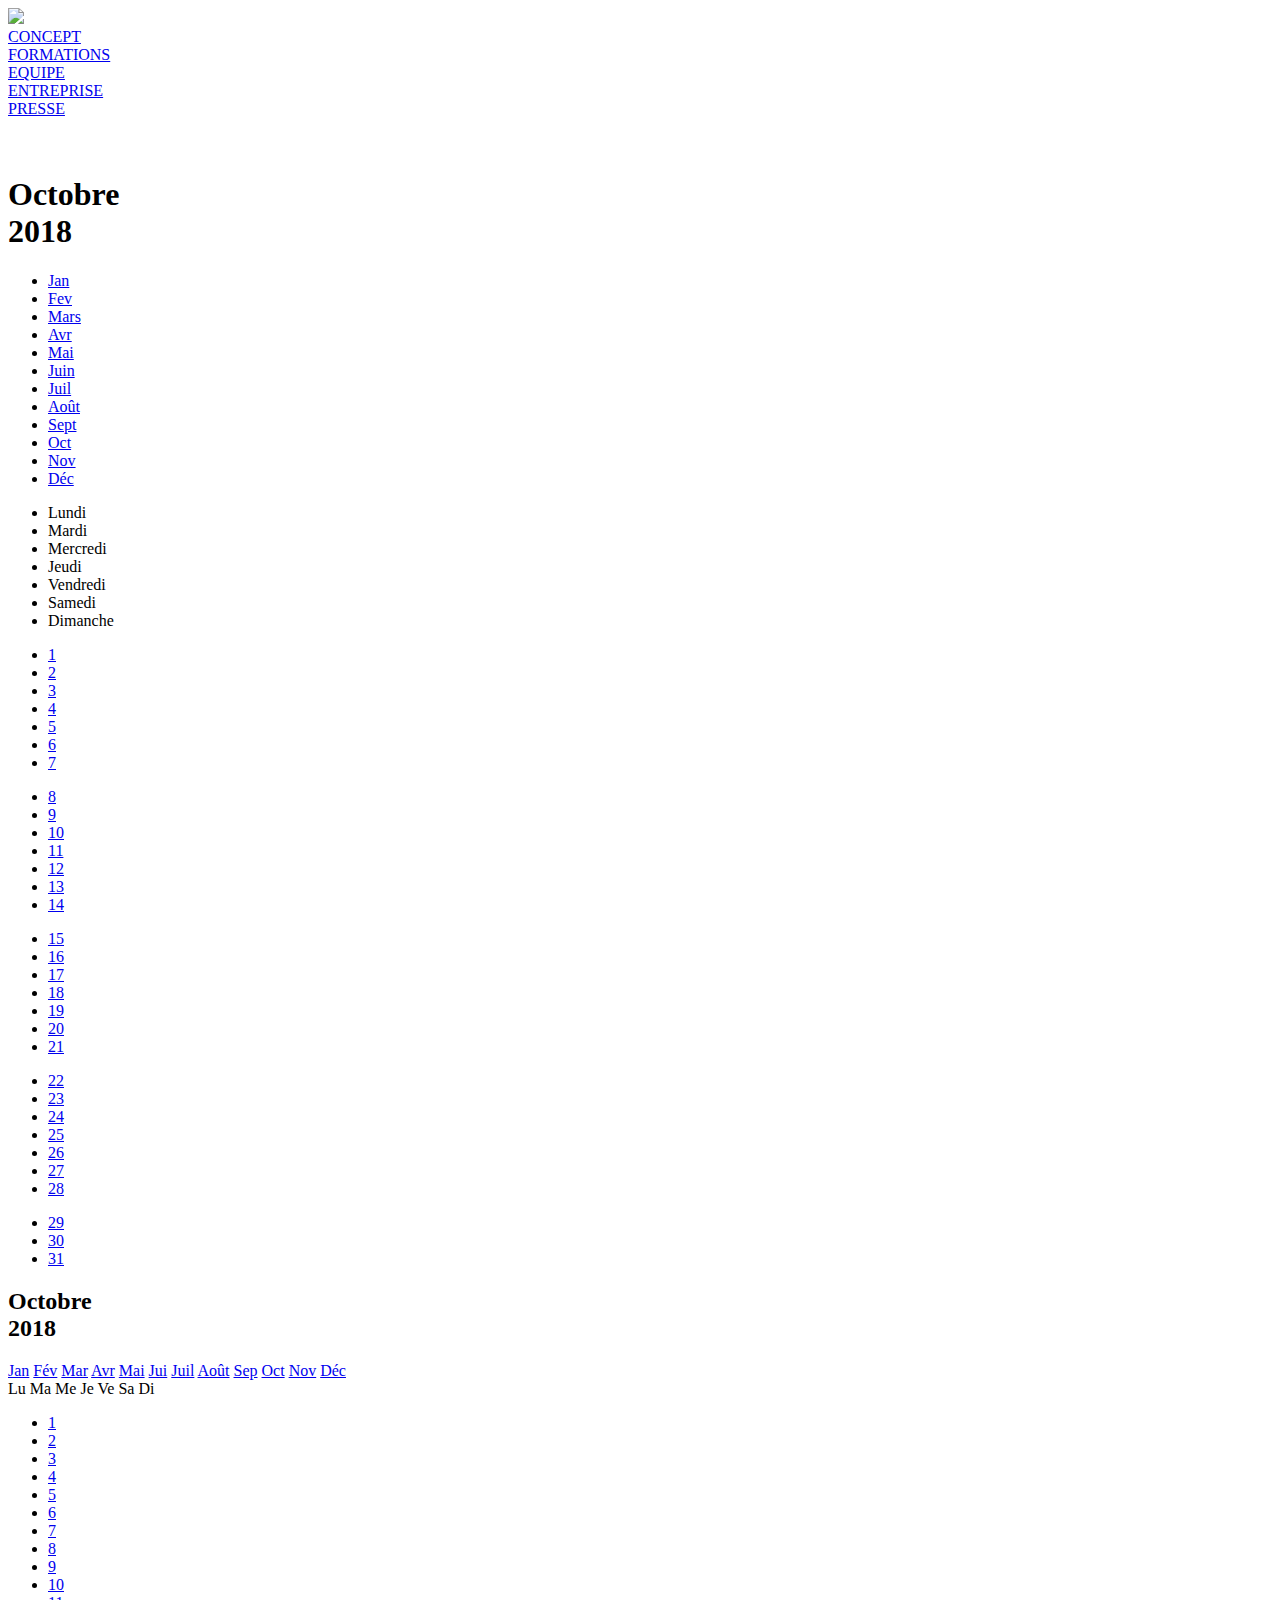
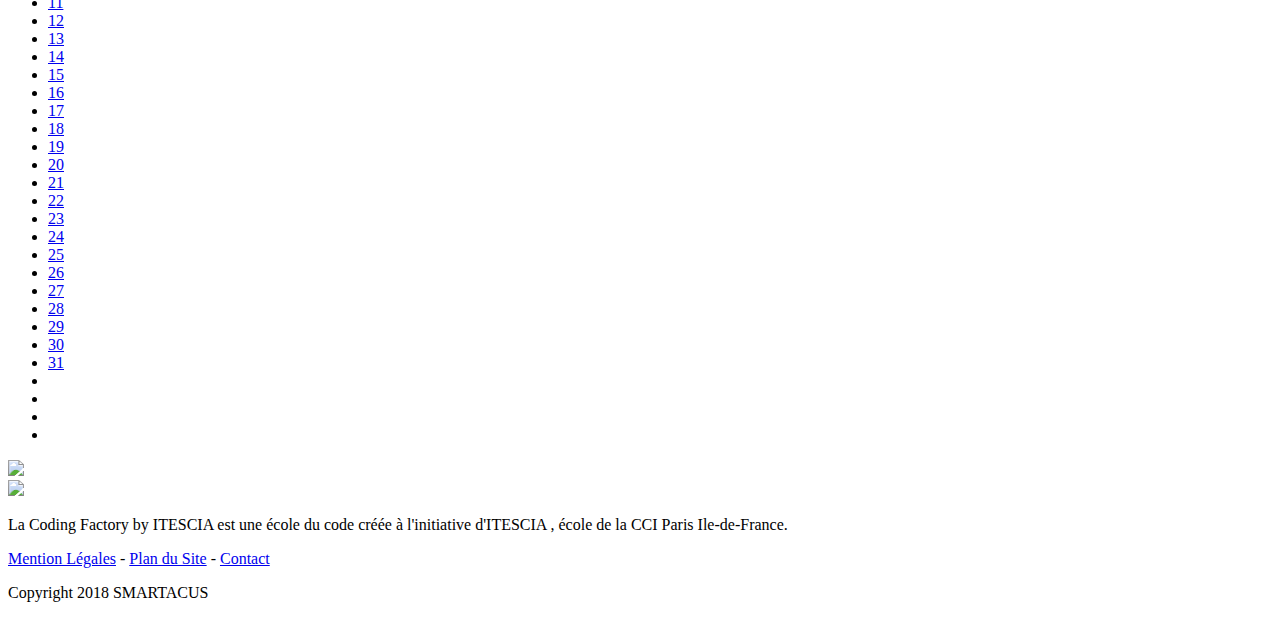
==== Calendrier/10Octobre.html @ 1af4219f "Mise en place du calendrier v1" ====
<!DOCTYPE html>
<html>
	<head>
		<meta charset="utf-8"/>
		<link rel="stylesheet" href="./css/style.css" />
        <link rel="stylesheet" href="./css/formulaire.css" />
		<link href="https://fonts.googleapis.com/css?family=PT+Sans" rel="stylesheet">
		<link href="https://fonts.googleapis.com/css?family=Antic+Slab" rel="stylesheet">
		<link rel="stylesheet" href="https://use.fontawesome.com/releases/v5.3.1/css/all.css" integrity="sha384-mzrmE5qonljUremFsqc01SB46JvROS7bZs3IO2EmfFsd15uHvIt+Y8vEf7N7fWAU" crossorigin="anonymous">

		<title>Calendrier</title>
	</head>

	<body>

		<header> 

			<div class="boiteHeader">

	            <div class="logoItes"> 
	                <a href="index.html"> <img src="Image/logo-coding-factory.png" > </a>
	            </div>
                    
                

                <div class="dn">
                
                    <div class="menu1 surv surv:hover" ">
                        <a href="https://codingfactory.fr/concept/" class="menu3">
                            <div class="menu2">CONCEPT</div></a>
                    </div>

                    <div class="menu1 surv surv:hover">
                        <a href="https://codingfactory.fr/developpeur/" class="menu3">
                            <div class="menu2">FORMATIONS</div></a>
                    </div>

                    <div class="menu1 surv surv:hover">
                        <a href="https://codingfactory.fr/equipe/" class="menu3">
                            <div class="menu2">EQUIPE</div></a>
                    </div>

                    <div class="menu1 surv surv:hover">
                        <a href="https://codingfactory.fr/entreprises/" class="menu3">
                            <div class="menu2">ENTREPRISE</div></a>
                    </div>

                    <div class="menu1 surv surv:hover">
                        <a href="https://codingfactory.fr/presse/" class="menu3">
                            <div class="menu2">PRESSE</div></a>
                    </div>
                </div>
            </div>



    <div class="backgr"">
		<!-- Img -->
    </div>
		 <h1><i class="far fa-calendar-alt"></i><br>Octobre <br> 2018 </h1>
		</header>
		<section class="hidewhenresponsive">
		 	<!-- Les mois -->

		 <div>
		 	<ul class="mois"> 
			  <li><a href="1Janvier.html">Jan</a></li>
			  <li><a href="2Fevrier.html">Fev</a></li>
			  <li><a href="3Mars.html">Mars</a></li>
			  <li><a href="4Avril.html">Avr</a></li>
			  <li><a href="5Mai.html">Mai</a></li>
			  <li><a href="6Juin.html">Juin</a></li>
			  <li><a href="7Juillet.html">Juil</a></li>
			  <li><a href="8Aout.html">Août</a></li>
			  <li><a href="9Septembre.html">Sept</a></li>	
			  <li><a href="10Octobre.html" class="moisCaseCouleur">Oct</a></li>
			  <li><a href="11Novembre.html">Nov</a></li>
			  <li><a href="12Decembre.html">Déc</a></li>
			</ul>
		</div>

		<!-- Les journées -->

		<ul class="journee">
			  <li>Lundi</li>
			  <li>Mardi</li>
			  <li>Mercredi</li>
			  <li>Jeudi</li>
			  <li>Vendredi</li>
			  <li>Samedi</li>
			  <li>Dimanche</li>
			</ul>
			
	<div class="testA"  >

			<ul class="SemaineA"> 
			  
			  <li class="Jour1 hoverjour"><a  href="formulaire.html" >1 </a>  </li>
			  <li class="Jour2 hoverjour"><a  href="formulaire.html" >2 </a></li>
			  
			  <li class="Jour3 hoverjour"><a  href="formulaire.html" >3 </a></li>
			  <li class="Jour4 hoverjour"><a  href="formulaire.html" >4 </a></li>
			  <li class="Jour5 hoverjour"><a  href="formulaire.html" >5 </a></li>
			  <li class="Jour6 hoverjour"><a  href="formulaire.html" >6 </a></li>
			  <li class="Jour7 hoverjour"><a  href="formulaire.html" >7 </a></li>

			  </ul>
			 <ul class="SemaineB"> 
			  <li class="Jour8 hoverjour"><a  href="formulaire.html" >8 </a></li>
			  <li class="Jour9 hoverjour"><a  href="formulaire.html" >9 </a></li>
			  
			  <li class="Jour10 hoverjour"><a  href="formulaire.html" >10 </a></li>
			  <li class="Jour11 hoverjour"><a  href="formulaire.html" >11 </a></li>
			  <li class="Jour12 hoverjour"><a  href="formulaire.html" >12 </a></li>
			  <li class="Jour13 hoverjour"><a  href="formulaire.html" >13 </a></li>
			  <li class="Jour14 hoverjour"><a  href="formulaire.html" >14 </a></li>

			  </ul>
			 <ul class="SemaineA"> 

			  <li class="Jour15 hoverjour"><a  href="formulaire.html" >15 </a></li>
			  <li class="Jour16 hoverjour"><a  href="formulaire.html" >16 </a></li>
			  
			  <li class="Jour17 hoverjour"><a  href="formulaire.html" >17 </a></li>
			  <li class="Jour18 hoverjour"><a  href="formulaire.html" >18 </a></li>
			  <li class="Jour19 hoverjour"><a  href="formulaire.html" >19 </a></li>
			  <li class="Jour20 hoverjour"><a  href="formulaire.html" >20 </a></li>
			  <li class="Jour21 hoverjour"><a  href="formulaire.html" >21 </a></li>

			  </ul>
			 <ul class="SemaineB"> 

			  <li class="Jour22 hoverjour"><a  href="formulaire.html" >22 </a></li>
			  <li class="Jour23 hoverjour"><a  href="formulaire.html" >23 </a></li>
			  
			  <li class="Jour24 hoverjour"><a  href="formulaire.html" >24 </a></li>
			  <li class="Jour25 hoverjour"><a  href="formulaire.html" >25 </a></li>
			  <li class="Jour26 hoverjour"><a  href="formulaire.html" >26 </a></li>
			  <li class="Jour27 hoverjour"><a  href="formulaire.html" >27 </a></li>
			  <li class="Jour28 hoverjour"><a  href="formulaire.html" >28 </a></li>

			  </ul>
			 <ul class="SemaineA"> 

			  <li class="Jour29 hoverjour"><a  href="formulaire.html" >29 </a></li>
			  <li class="Jour30 hoverjour"><a  href="formulaire.html" >30 </a></li>
			  <li class="Jour30 hoverjour"><a  href="formulaire.html" >31 </a></li>
			 			  
		</ul>

	</div>

</section>

		<div class="boite">

        <h2> Octobre <br> 2018 </h2>

        <div class="Lesmois">
           <span><a href="1Janvier.html">Jan</a> </span>
           <span><a href="2Fevrier.html">Fév</a> </span>
           <span><a href="3Mars.html">Mar</a> </span>
           <span><a href="4Avril.html">Avr</a> </span>
           <span><a href="5Mai.html">Mai</a> </span>
           <span><a href="6Juin.html">Jui</a> </span>
           <span><a href="7Juillet.html">Juil</a> </span>
           <span><a href="8Aout.html">Août</a> </span>
           <span><a href="9Septembre.html">Sep</a> </span>
           <span><a href="10Octobre.html">Oct</a> </span>
           <span><a href="11Novembre.html">Nov</a> </span>
           <span><a href="12Decembre.html">Déc</a> </span>
          </div>

		<div class="jourS">
			<span>Lu</span>
			<span>Ma</span>
			<span>Me</span>
			<span>Je</span>
			<span>Ve</span>
			<span>Sa</span>
			<span>Di</span>
		</div>

	<div class="test">

		<ul class="Semaine"> 
			  
			  <li class="Jour1 Portablehoverjour "><a  href="formulaire.html" >1 </a></li>
			  <li class="Jour2 Portablehoverjour "><a  href="formulaire.html" >2 </a></li>
			  <li class="Jour3 Portablehoverjour "><a  href="formulaire.html" >3 </a></li>
			  <li class="Jour4 Portablehoverjour "><a  href="formulaire.html" >4 </a></li>
			  <li class="Jour5 Portablehoverjour "><a  href="formulaire.html" >5 </a></li>
			  <li class="Jour6 Portablehoverjour "><a  href="formulaire.html" >6 </a></li>
			  <li class="Jour7 Portablehoverjour "><a  href="formulaire.html" >7 </a></li>
  
			  <li class="Jour8 Portablehoverjour "><a  href="formulaire.html" >8 </a></li>
			  <li class="Jour9 Portablehoverjour "><a  href="formulaire.html" >9 </a></li>		 
			  <li class="Jour10 Portablehoverjour "><a  href="formulaire.html" >10 </a></li>
			  <li class="Jour11 Portablehoverjour "><a  href="formulaire.html" >11 </a></li>
			  <li class="Jour12 Portablehoverjour "><a  href="formulaire.html" >12 </a></li>
			  <li class="Jour13 Portablehoverjour "><a  href="formulaire.html" >13 </a></li>
			  <li class="Jour14 Portablehoverjour "><a  href="formulaire.html" >14 </a></li>

			  <li class="Jour15 Portablehoverjour "><a  href="formulaire.html" >15 </a></li>
			  <li class="Jour16 Portablehoverjour "><a  href="formulaire.html" >16 </a></li> 
			  <li class="Jour17 Portablehoverjour "><a  href="formulaire.html" >17 </a></li>
			  <li class="Jour18 Portablehoverjour "><a  href="formulaire.html" >18 </a></li>
			  <li class="Jour19 Portablehoverjour "><a  href="formulaire.html" >19 </a></li>
			  <li class="Jour20 Portablehoverjour "><a  href="formulaire.html" >20 </a></li>
			  <li class="Jour21 Portablehoverjour "><a  href="formulaire.html" >21 </a></li>
			 
			  <li class="Jour22 Portablehoverjour "><a  href="formulaire.html" >22 </a></li>
			  <li class="Jour23 Portablehoverjour "><a  href="formulaire.html" >23 </a></li>
			  <li class="Jour24 Portablehoverjour "><a  href="formulaire.html" >24 </a></li>
			  <li class="Jour25 Portablehoverjour "><a  href="formulaire.html" >25 </a></li>
			  <li class="Jour26 Portablehoverjour "><a  href="formulaire.html" >26 </a></li>
			  <li class="Jour27 Portablehoverjour "><a  href="formulaire.html" >27 </a></li>
			  <li class="Jour28 Portablehoverjour "><a  href="formulaire.html" >28 </a></li>

			  <li class="Jour29 Portablehoverjour "><a  href="formulaire.html" >29 </a></li>
			  <li class="Jour30 Portablehoverjour "><a  href="formulaire.html" >30 </a></li>
			  <li class="Jour30 Portablehoverjour "><a  href="formulaire.html" >31 </a></li>
			  <li> </li>
			  <li> </li>
			  <li> </li>
			  <li> </li>
			  
  
		  </ul>

	</div>

</div>
		<footer>
			<p>
				<img src="./Image/logos1.jpg" class="footerimg1"><br>
				<img src="./Image/logo2.png" class="footerimg2">
			</p>
			<p>La Coding Factory by ITESCIA est une école du code créée à l'initiative d'<span>ITESCIA</span> , école de la <span>CCI Paris Ile-de-France.</span></p>

			<div class="section_footer_colored">
				<p class="mention_padding"><a href="#" class="linkfooter">Mention Légales</a> - <a href="#" class="linkfooter">Plan du Site</a> - <a href="#" class="linkfooter">Contact</a></p>
				<p>Copyright 2018 SMARTACUS</p>	
				<p><i class="fab fa-facebook-f"></i>
				<i class="fab fa-twitter"></i>
				<i class="fab fa-linkedin-in"></i>
				<i class="fab fa-instagram"></i></p>
			</div>
	
		</footer>


	</body>

</html>
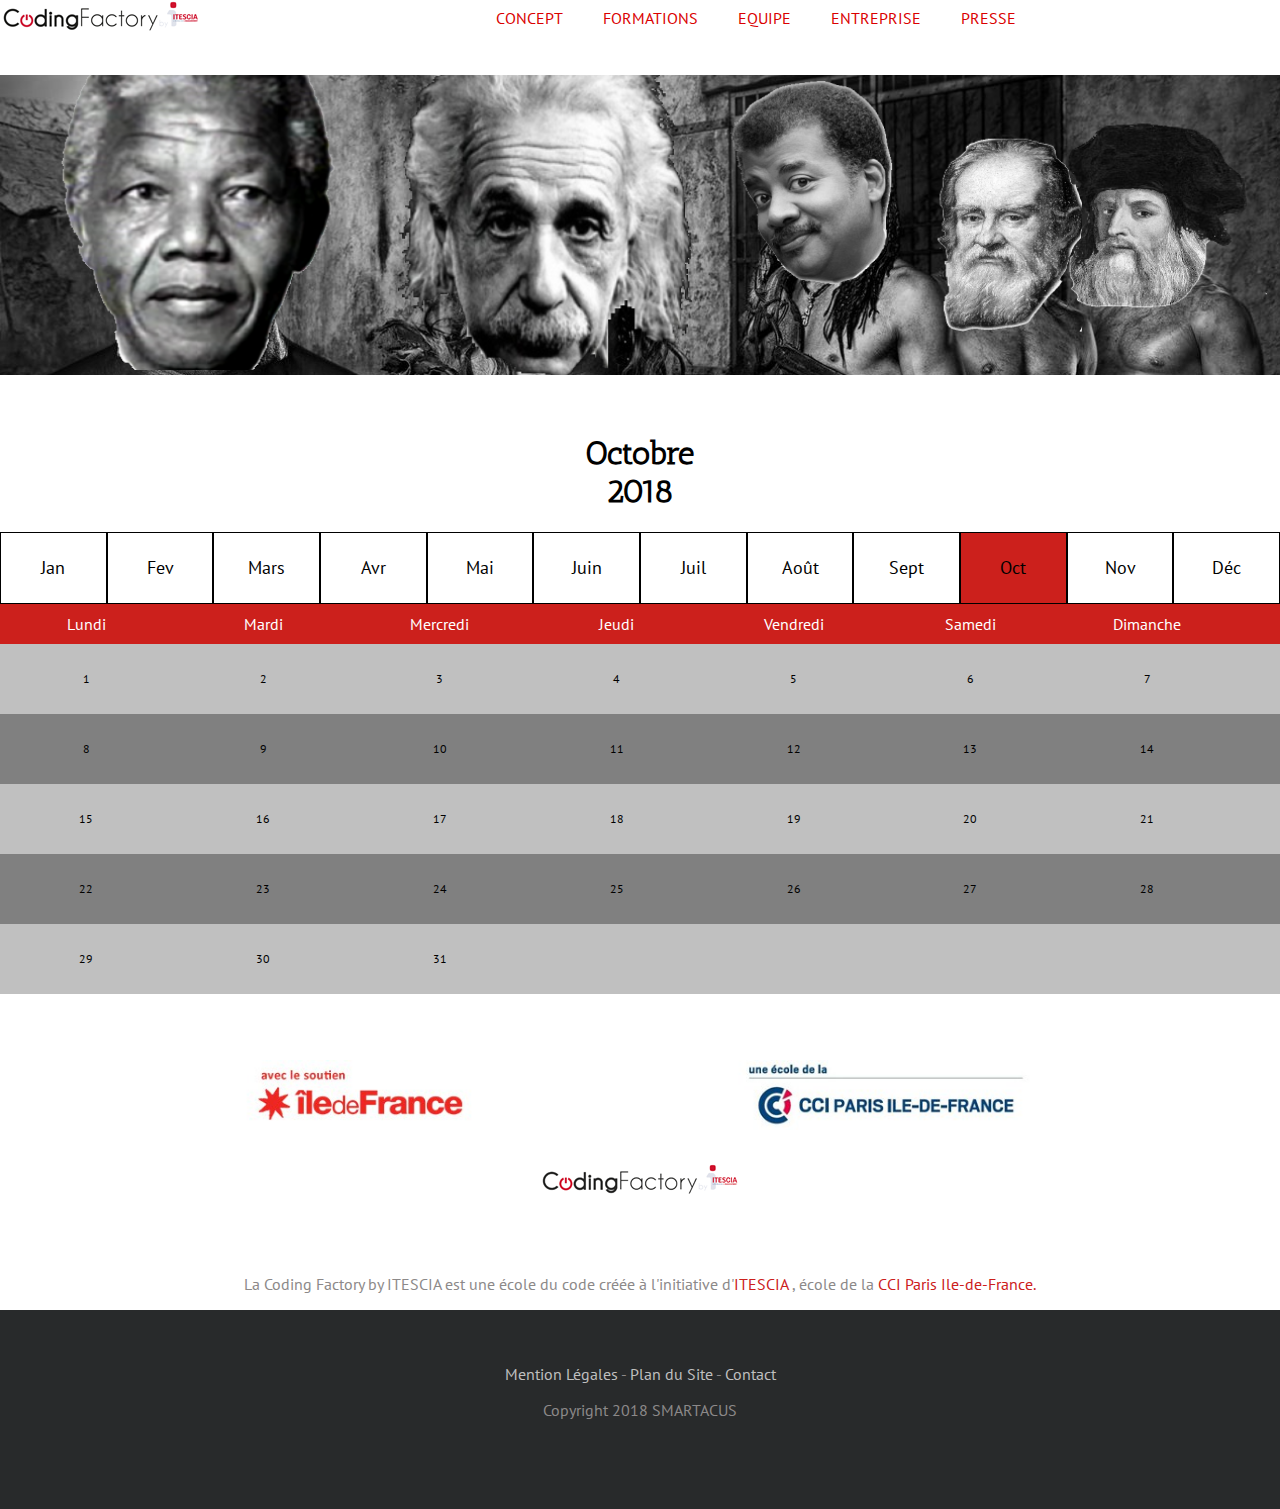
==== commit 67c28ca5: "Add template HTML CSS + LINK etc..." ====
--- a/Calendrier/10Octobre.html
+++ b/Calendrier/10Octobre.html
@@ -18,7 +18,7 @@
 			<div class="boiteHeader">
 
 	            <div class="logoItes"> 
-	                <a href="index.html"> <img src="Image/logo-coding-factory.png" > </a>
+	                <a href="../indexPersonnes.php"> <img src="Image/logo-coding-factory.png" > </a>
 	            </div>
                     
                 
--- a/Calendrier/css/style.css
+++ b/Calendrier/css/style.css
@@ -0,0 +1,590 @@
+/* Font */
+
+body{
+font-family: 'PT Sans', sans-serif;
+width : 100%;
+padding: 0;
+margin: 0;
+
+}
+body h1, body h2, body h3, body h4, body h5, body h5{
+    font-family: 'Antic Slab', sans-serif;
+}
+
+/****** Entête ******/
+header h1 .far{
+    text-align: center;
+    font-size: 30px;
+    color : #CC201C;
+}
+
+header h1{
+    text-align: center;
+    color:#000;
+}
+  
+
+/* button mois*/
+
+/*
+button a
+{
+    text-decoration: none;
+    color: #CC201C;
+
+
+}
+
+button
+{
+    width: 140px;
+    height:70px;
+    cursor: pointer;
+
+}
+.buttonhover:hover {
+    background-color: #CC201C;
+    transition: all 0.5s ease;
+
+}
+
+.buttonhover:hover a {
+    color : #FFF;
+
+}
+
+
+.mois
+{
+    margin: 0;  
+    padding: 0;
+    background-color:#FFF;
+    float: left;
+    display: flex;
+    flex-wrap: wrap;
+
+}
+*/
+
+.mois {
+    display: flex;
+    margin : 0;
+    padding: 0;
+    width : 100%;
+    
+}
+.mois li
+{
+    width: 8.22%;
+    text-align: center;
+    font-size:18px;
+    line-height: 70px;
+    border: 1px solid #000;
+    transition: all 0.5s ease;
+    list-style-type: none;
+
+
+}
+
+.mois a {
+    display:block;
+    width:100%;
+    height:100%;
+    color: inherit;   
+    text-decoration: none;
+}
+
+.mois li:hover {
+    background-color : #CC201C;
+}
+
+.moisCaseCouleur
+{
+    background-color: #CC201C
+    
+}
+
+
+/* jour de la semaine */
+
+.journee
+{
+    margin: 0;
+    background-color:#CC201C;
+}
+
+ul
+{
+    padding:0;
+}
+
+.journee li
+{
+    display: inline-block;
+    width: 13.5%;
+    color: white;
+    text-align: center;
+    margin: 0;
+    padding:  10px 0;
+}
+
+/* tous les jour du mois */
+
+.SemaineA 
+{
+    padding:  0;
+    background: #C0C0C0;
+    margin: 0;
+}
+
+.SemaineB
+{
+    background-color: #808080;
+    padding:  0;
+    background: #808080;
+    margin: 0;
+
+}
+
+
+.SemaineA li , .SemaineB li
+{
+    
+    display: inline-block;
+    width: 13.5%;
+    text-align: center;
+    font-size:12px;
+    line-height: 70px;
+   
+   
+}
+
+.hoverjour 
+{
+   transition: all 0.5s ease; 
+}
+.hoverjour:hover{
+    background-color: #FFF;
+    color: red;
+}
+
+
+/*Il faudrait tout changer faire un jour = un bloc */
+/*
+.Jour1:hover  
+{
+    background-color: white;
+    color: #cc201c;
+}
+
+.Jour2:hover
+{
+    background-color: white;
+    color: #cc201c;
+}
+
+.Jour3:hover
+{
+    background-color: white;
+    color: #cc201c;
+}
+
+.Jour4:hover
+{
+    background-color: white;
+    color: #cc201c;
+}
+
+.Jour5:hover
+{
+    background-color: white;
+    color: #cc201c;
+}
+
+.Jour6:hover
+{
+    background-color: white;
+    color: #cc201c;
+}
+
+.Jour7:hover
+{
+    background-color: white;
+    color: #cc201c;
+}
+
+.Jour8:hover
+{
+    background-color: white;
+    color: #cc201c;
+}
+
+.Jour9:hover
+{
+    background-color: white;
+    color: #cc201c;
+}
+
+.Jour10:hover
+{
+    background-color: white;
+    color: #cc201c;
+}
+
+.Jour11:hover
+{
+    background-color: white;
+    color: #cc201c;
+}
+
+.Jour12:hover
+{
+    background-color: white;
+    color: #cc201c;
+}
+
+.Jour13:hover
+{
+    background-color: white;
+    color: #cc201c;
+}
+
+.Jour14:hover
+{
+    background-color: white;
+    color: #cc201c;
+}
+
+.Jour15:hover
+{
+    background-color: white;
+    color: #cc201c;
+}
+
+.Jour16:hover
+{
+    background-color: white;
+    color: #cc201c;
+}
+
+.Jour17:hover
+{
+    background-color: white;
+    color: #cc201c;
+}
+.Jour18:hover
+{
+    background-color: white;
+    color: #cc201c;
+}
+
+.Jour19:hover
+{
+    background-color: white;
+    color: #cc201c;
+}
+
+.Jour20:hover
+{
+    background-color: white;
+    color: #cc201c;
+}
+
+.Jour21:hover
+{
+    background-color: white;
+    color: #cc201c;
+}
+
+.Jour22:hover
+{
+    background-color: white;
+    color: #cc201c;
+}
+
+.Jour23:hover
+{
+    background-color: white;
+    color: #cc201c;
+}
+
+.Jour24:hover
+{
+    background-color: white;
+    color: #cc201c;
+}
+
+.Jour25:hover
+{
+    background-color: white;
+    color: #cc201c;
+}
+
+.Jour26:hover
+{
+    background-color: white;
+    color: #cc201c;
+}
+
+.Jour27:hover
+{
+    background-color: white;
+    color: #cc201c;
+}
+
+.Jour28:hover
+{
+    background-color: white;
+    color: #cc201c;
+}
+
+.Jour29:hover
+{
+    background-color: white;
+    color: #cc201c;
+}
+
+.Jour30:hover
+{
+    background-color: white;
+    color: #cc201c;
+}
+
+.Jour31:hover
+{
+    background-color: white;
+    color: #cc201c;
+}
+
+*/
+.testA a
+{
+    display:block;
+    width:100%;
+    height:100%;
+    text-decoration: none;
+    color: inherit;
+}
+
+
+.jourji
+{
+    color: white;
+    padding: 5px;
+    background: #7520B2;
+    border-radius: 20px;
+}
+    
+
+/* Footer */
+footer p{
+    color : #8c8989;
+    text-align: center;
+}
+
+footer p span {
+    color :#CC201C;
+}
+
+footer .footerimg1 {
+    text-align: center;
+    margin-top: 50px;
+    width: 80%;
+}
+footer .footerimg2 {
+ 
+    margin-top: 20px;
+    margin-bottom: 50px;
+}
+
+footer .section_footer_colored{
+    width: 100%;
+    height: auto;
+    padding: 8px 0 25px 0;
+    background-color:#282a2b;
+}
+
+footer .section_footer_colored a {
+    text-decoration: none;
+    color : #bfbfbf;
+}
+
+footer .mention_padding{
+    padding-top: 30px;
+}
+
+footer .linkfooter{
+    color: inherit;
+    transition: all 0.5s ease;
+}
+
+footer .linkfooter:hover{
+
+    color: #CC201C;
+    
+}
+
+.fab{
+    font-size: 25px;
+    margin: 8px;
+}
+
+.fa-facebook{color: #3b5998 ;}
+.fa-twitter{color: #55acee ;}
+.fa-linkedin-in{color: #0077b5 ;}
+.fa-instagram{color: #3f729b ;}
+
+/* Responsive */
+
+
+    .boite 
+    {
+      
+      background: #da0000; 
+      border-radius:10px; 
+      width: 90%; 
+      overflow:hidden; 
+     
+      
+      box-shadow:0 0 10px  ; 
+
+      margin:0 auto; 
+      margin-top:100px;
+    }
+
+
+
+
+    h2
+    {
+      color: white;
+    }
+
+
+
+
+
+
+
+
+    .test a
+    {
+      font-family: 'PT sans' , sans-serif;
+        display:block;
+        width:100%;
+        height:100%;
+        text-decoration: none;
+        color: inherit;
+
+    }
+
+    .Semaine
+    {
+        padding:  0;
+        
+        margin: 0;
+    }
+
+
+
+
+    .Semaine li 
+    {
+        
+        display: inline-block;
+        width: 12.5%;
+        
+       
+        font-size:12px;
+        line-height: 45px;
+       
+       
+    }
+
+    .test
+    {
+      background-color: white;
+    }
+
+    .jourS span
+    {
+      
+      font-weight:400; 
+      color: black; 
+      
+      width: 14%; 
+      height:42px; 
+      display:inline-block; 
+      float:left; 
+      
+      line-height:50px;
+    }
+
+    .Portablehoverjour 
+    {
+       transition: all 0.7s ease; 
+    }
+
+
+    .Portablehoverjour:hover{
+        background-color: #808080;
+        color: red;
+        border-radius: 50px;
+        
+    }
+
+
+    .Lesmois span a
+    {
+
+       font-family: 'Antic Slab' , sans-serif;
+       font-size: 14px;
+       font-weight: bold;
+       text-align: space-around;
+       display:inline-block; 
+       width: 14%;
+       
+       height: 30px;
+    }
+
+.Lesmois a
+{
+  text-decoration: none;
+  color: white;
+}
+
+   .Lesmois span:hover
+   {
+    background-color: #808080;
+    
+        color: white;
+        border-radius: 50px;
+       
+   }
+
+    .boite  {
+      text-align: center;
+    }
+
+    
+
+
+
+
+
+/* MEDIA SCREEN - RESPONSIVE */
+
+@media screen and (max-width: 500px){
+    .hidewhenresponsive{
+        display: none;
+    }
+}
+@media screen and (min-width: 500px){
+    .boite {
+        display: none;
+    }
+}
+
+
+
+
--- a/Calendrier/css/formulaire.css
+++ b/Calendrier/css/formulaire.css
@@ -0,0 +1,197 @@
+﻿/* -- Bandeau -- */
+
+.dn {
+    margin-top: -10px;
+    margin-left: 20%;
+   
+    padding: 20px;
+    height: 45px;
+    display: flex;
+    justify-content: center;
+}
+
+
+.menu1 {
+    color: #da0000;
+    margin-left: 20px;
+    margin-right: 20px;
+    margin-top: -4px;
+    float: left;
+    display: flex;
+}
+
+.menu2 {
+	color: #da0000;
+}
+
+.menu3 {
+	text-decoration: none;
+}
+
+.surv {
+	border-top: 2px solid #fff;
+	/* transition quand la souris quitte l'élément */
+	transition: border-color 0,4s;
+}
+
+.surv:hover {
+	border-top: 2px solid #da0000;
+	/* transition quand la souris survole */
+	transition: all 2s;
+}
+
+.backgr{
+    background-image: url("./../Image/logo_smartacus1.png");
+    height: 300px;
+    background-repeat: no-repeat;
+    background-size: cover;
+}
+
+.main {
+    margin-top: -20px;
+    margin-bottom: 50px;
+    margin-left: 150px;
+    margin-right: 150px;
+    padding: 20px;
+
+}
+
+/* -- Formulaire -- */
+
+.contform {
+    background-color: #D8D8D8;
+    text-align: center;
+    margin-top: 75px;
+    margin-bottom: 75px;
+    margin-left: 30%;
+    margin-right: 30%;
+	padding-top: 20px;
+    padding-bottom: 40px;
+}
+
+#ui-datepicker-div{
+	background-color: gainsboro;
+	border-radius: 7px;
+}
+
+.qx {
+    background-color: #ffffff;
+    border-color: #636363;
+    height: 30px;
+    width: 225px;
+    border-radius: 6px;
+	
+	border: 0px;
+}
+
+.qx:checked {
+    background-color: #000;
+    border-color: #000;
+	transition-duration: 0.4s;
+}
+
+.qx1 {
+    background-color: #ffffff;
+    border-color: #636363;
+    height: 120px;
+    width: 225px;
+    border-radius: 6px;
+	
+	border: 0px;
+}
+
+.button {
+    height: 30px;
+	width: 125px;
+	border: 10px;
+	border-radius: 7px;
+	background-color: #C9C9C9;
+	
+}
+
+.button1 {
+    -webkit-transition-duration: 0.4s; /* Safari */
+    transition-duration: 0.4s;
+}
+
+.button1:hover {
+    background-color: #4CAF50; /* Green */
+    color: white;
+}
+
+.button2 {
+    -webkit-transition-duration: 0.4s; /* Safari */
+    transition-duration: 0.4s;
+}
+
+.button2:hover {
+    background-color: #f44336; /* Red */
+    color: white;
+}
+
+
+
+  @media screen and (min-width: 300px) and (max-width: 980px) {
+   /* .contform {
+        margin-top: 75px;
+        margin-bottom: 75px;
+        margin-left: 90px;
+        margin-right: 90px;
+        padding-top: 20px;
+        padding-bottom: 40px;
+
+    }  */ 
+    /* faire un burger*/
+    .dn {
+        
+        align-items: center;
+        font-size: 12px;
+        display: flex;
+        flex-wrap: wrap;
+        
+        height: 50px;
+
+
+    
+
+
+
+
+
+    }
+
+   
+  }
+
+  @media screen and (max-width: 800px) {
+    .backgr  {
+      display: none;
+          }
+  }
+  @media screen and (max-width: 300px) {
+    .contform  {
+      margin: 10px;
+      margin-bottom: 50px;
+    }
+
+    .dn {
+        display: none;
+    }
+
+    .bd {
+        align-items: center;
+    }
+}
+
+.logoItes
+{
+    display: flex;
+    justify-content: flex-start;
+}
+
+.boiteHeader
+{
+    display: flex;
+
+    
+}
